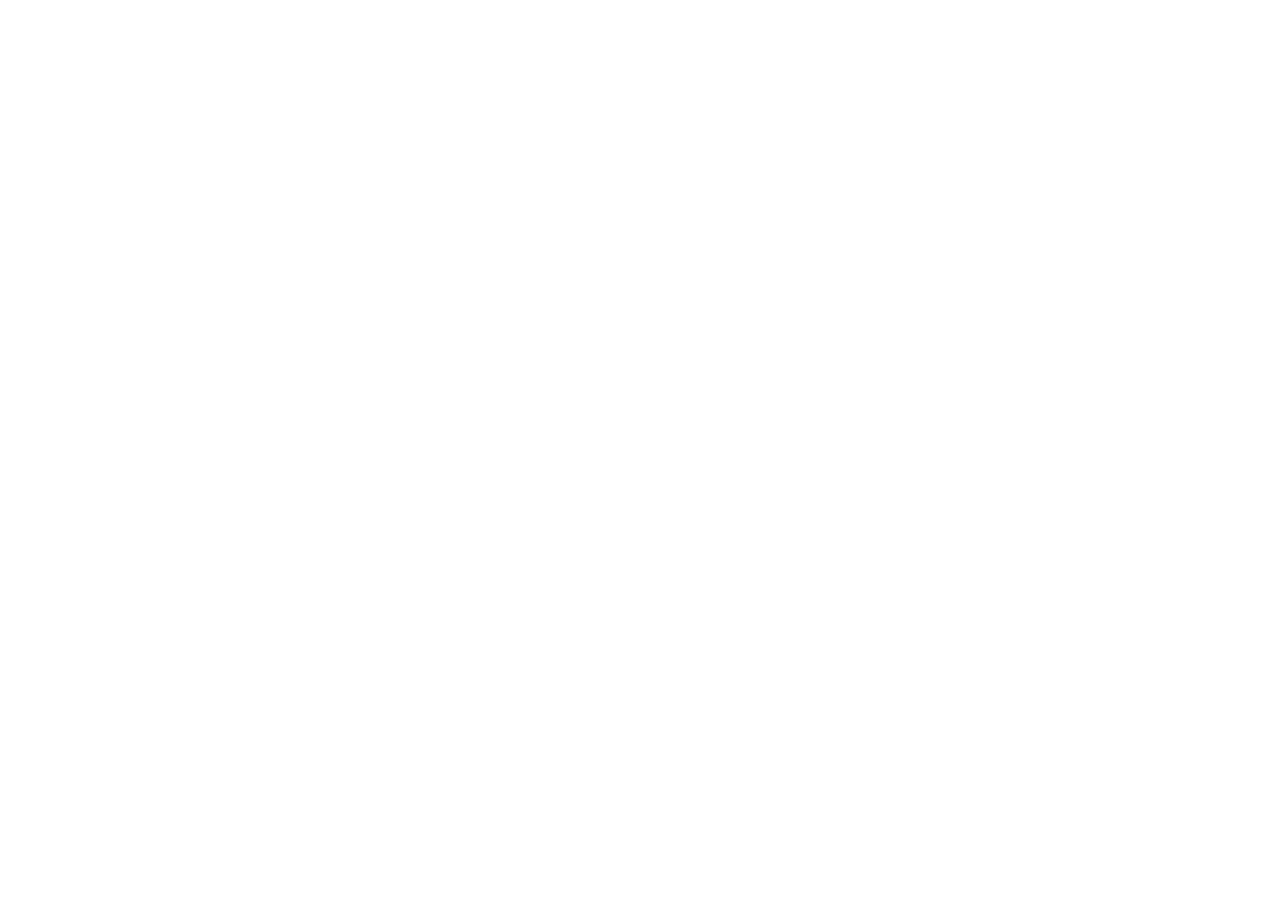
==== index.html @ d01e1910 "." ====
<!DOCTYPE html>
<html lang="pt-br">
<head>
    <meta charset="UTF-8">
    <meta http-equiv="X-UA-Compatible" content="IE=edge">
    <meta name="viewport" content="width=device-width, initial-scale=1.0">
    <link rel="shortcut icon" href="favicon.ico" type="image/x-icon">
    <title>Projetos Redes Sociais</title>
</head>
<body>
    
</body>
</html>
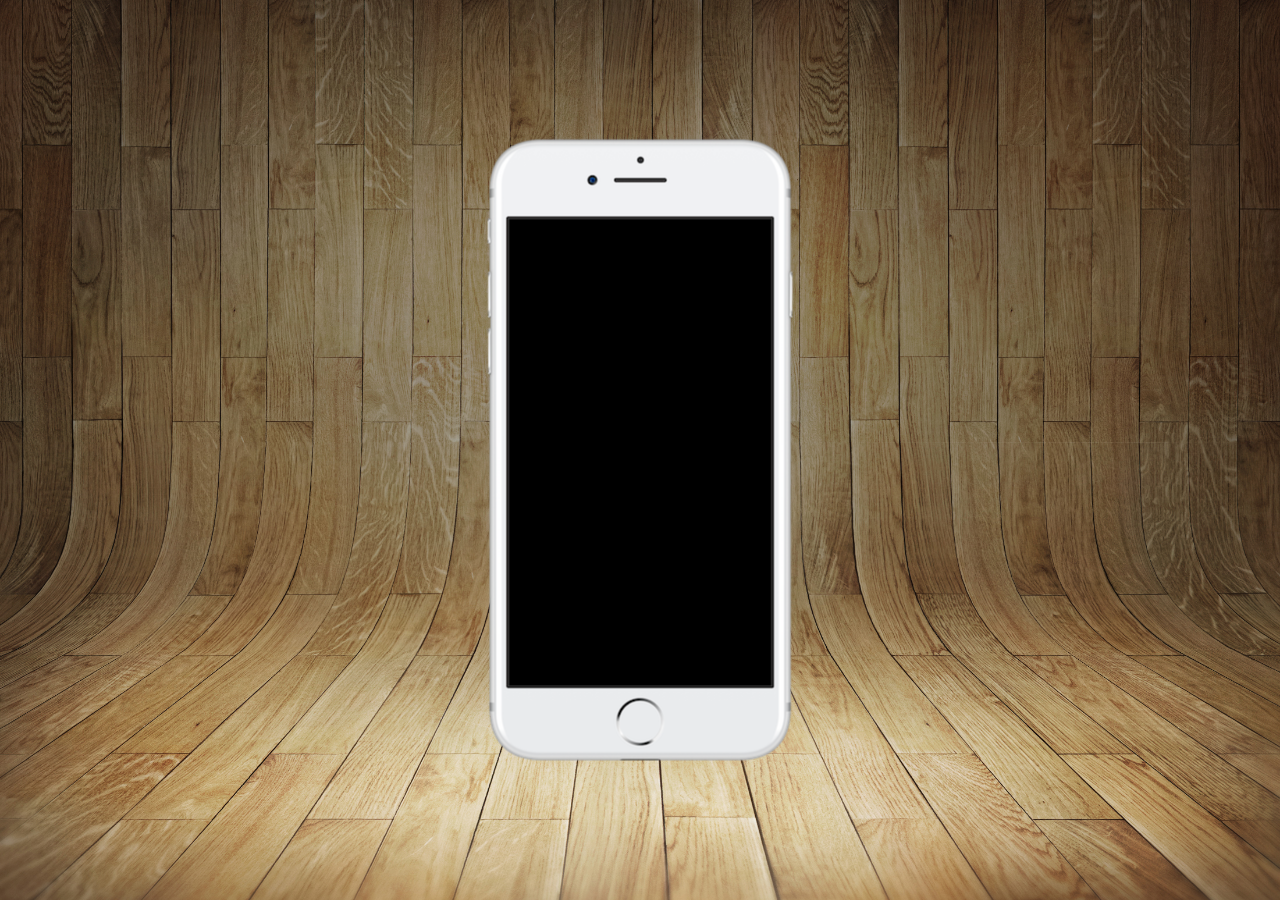
==== commit a0830010: "." ====
--- a/index.html
+++ b/index.html
@@ -5,9 +5,17 @@
     <meta http-equiv="X-UA-Compatible" content="IE=edge">
     <meta name="viewport" content="width=device-width, initial-scale=1.0">
     <link rel="shortcut icon" href="favicon.ico" type="image/x-icon">
+    <link rel="stylesheet" href="estilos/style.css">
     <title>Projetos Redes Sociais</title>
 </head>
 <body>
-    
+    <main>
+        <section id="telefone">
+
+        </section>
+        <section id="redes-sociais">
+
+        </section>
+    </main>
 </body>
 </html>--- a/estilos/style.css
+++ b/estilos/style.css
@@ -0,0 +1,35 @@
+@charset "UTF-8";
+
+* {
+    margin: 0px;
+    padding: 0px;
+    font-family: Arial, Helvetica, sans-serif;
+}
+
+html, body {
+    height: 100vh;
+    width: 100vw;
+    background-color: black;
+}
+
+body{
+    background: url('../imagens/fundo-madeira.jpg') no-repeat top center;
+    background-size: cover;
+    background-attachment: fixed;
+}
+
+main {
+    position: relative;
+    height: 100vh;
+}
+
+section#telefone {
+    position: absolute;
+    top: 50%;
+    left: 50%;
+    transform: translate(-50%, -50%);
+
+    height: 627px;
+    width: 311px;
+    background: url('../imagens/frame-iphone.png') no-repeat;
+}
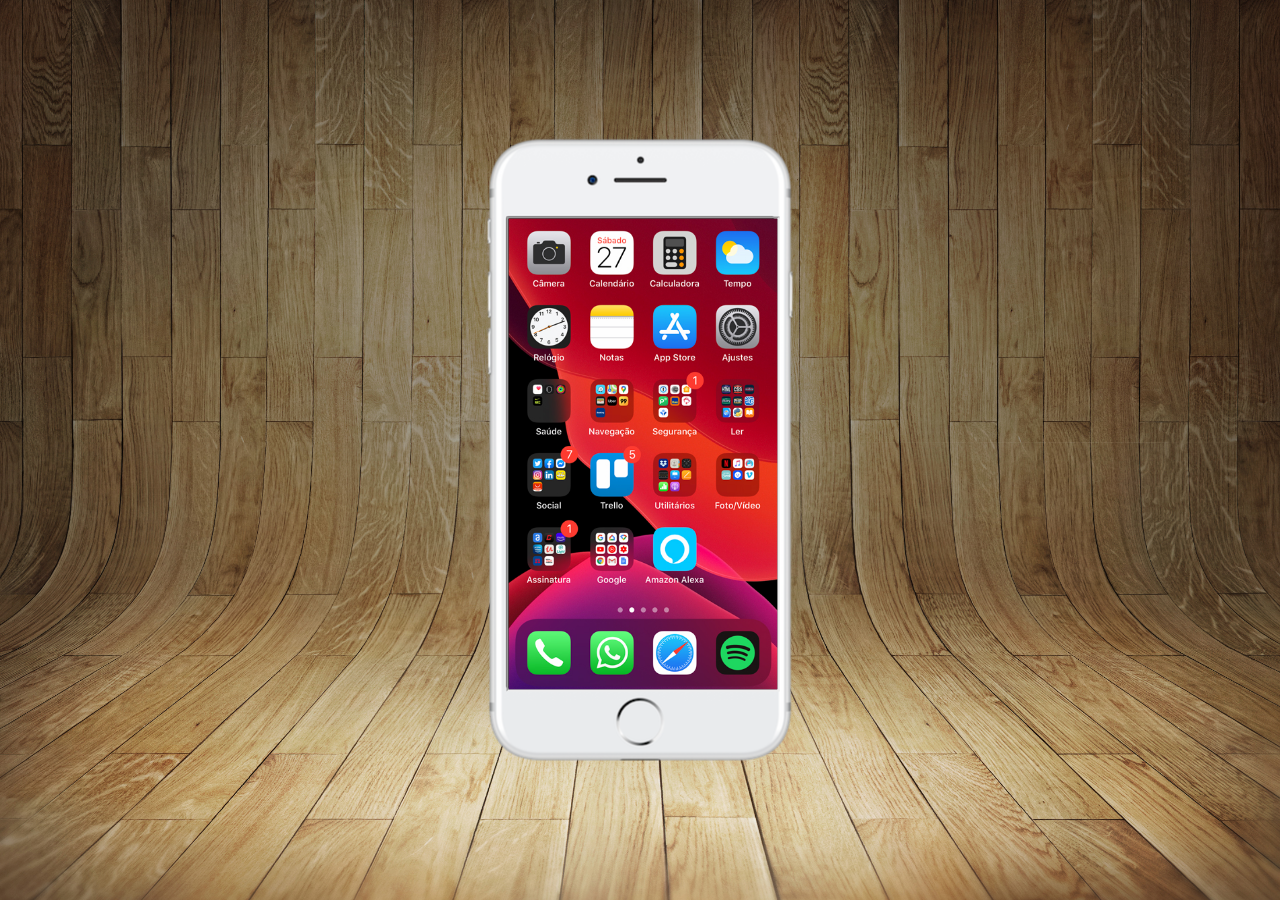
==== commit 8252f20c: "," ====
--- a/index.html
+++ b/index.html
@@ -11,7 +11,7 @@
 <body>
     <main>
         <section id="telefone">
-
+            <iframe src="home.html" name="tela" id="tela" frameboard="0"></iframe>
         </section>
         <section id="redes-sociais">
 
--- a/estilos/style.css
+++ b/estilos/style.css
@@ -33,3 +33,11 @@
     width: 311px;
     background: url('../imagens/frame-iphone.png') no-repeat;
 }
+
+iframe#tela {
+    position: relative;
+    top: 80px;
+    left: 22px;
+    width: 269px;
+    height: 471px;
+}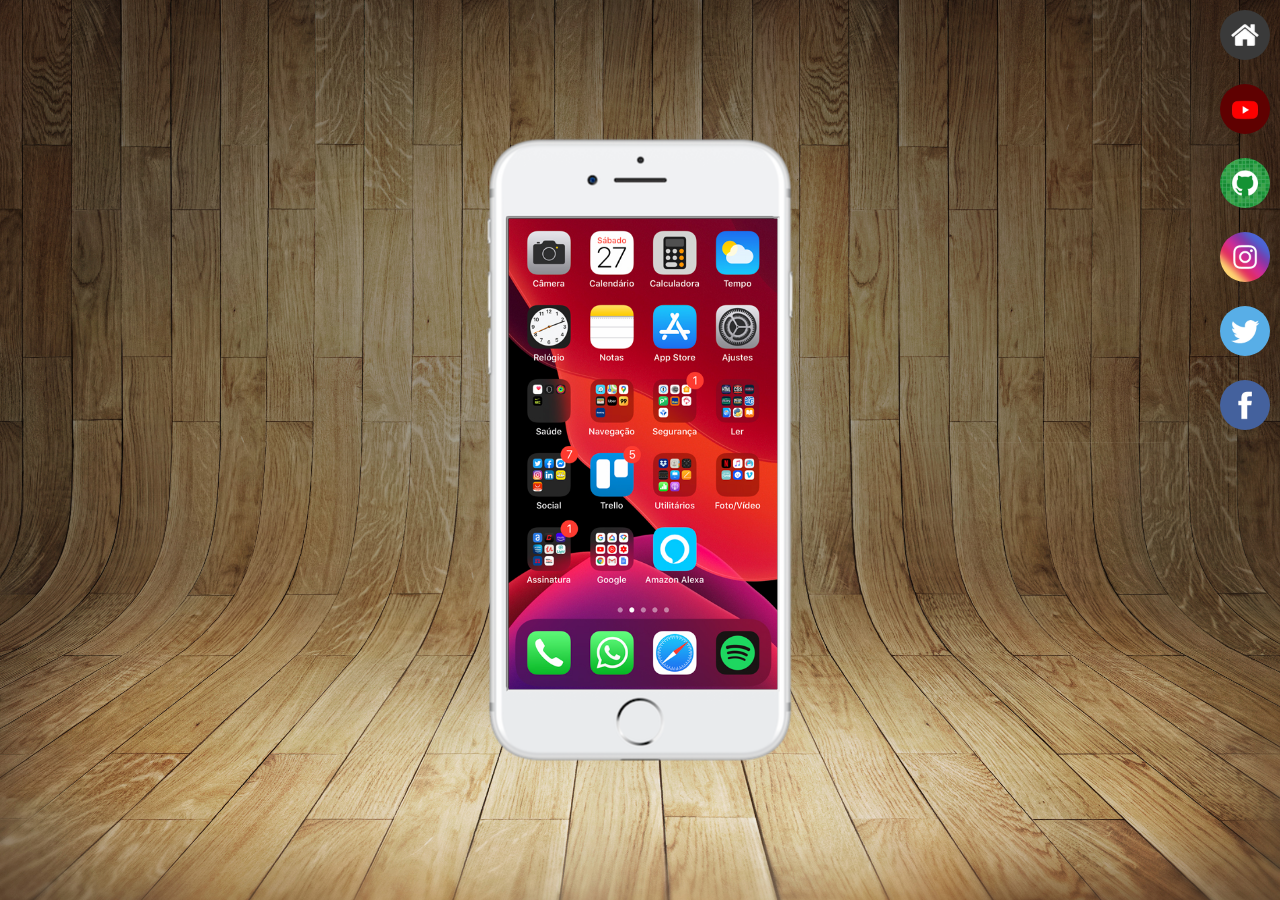
==== commit 5db39611: "." ====
--- a/index.html
+++ b/index.html
@@ -11,10 +11,17 @@
 <body>
     <main>
         <section id="telefone">
-            <iframe src="home.html" name="tela" id="tela" frameboard="0"></iframe>
+            <iframe src="home.html" name="tela" id="tela" frameboard="0">
+                Seu navegador não é compatível com isso.
+            </iframe>
         </section>
         <section id="redes-sociais">
-
+            <a href="#" target="tela"><img src="imagens/logo-home.jpg" alt="Home"></a><br>
+            <a href="#" target="tela"><img src="imagens/logo-youtube.jpg" alt="YouTube"></a><br>
+            <a href="#" target="tela"><img src="imagens/logo-github.jpg" alt="GitHub"></a><br>
+            <a href="#" target="tela"><img src="imagens/logo-instagram.jpg" alt="Instagram"></a><br>
+            <a href="#" target="tela"><img src="imagens/logo-twitter.jpg" alt="Twitter"></a><br>
+            <a href="#" target="tela"><img src="imagens/logo-facebook.jpg" alt="Facebook"></a><br>
         </section>
     </main>
 </body>
--- a/estilos/style.css
+++ b/estilos/style.css
@@ -40,4 +40,23 @@
     left: 22px;
     width: 269px;
     height: 471px;
+}
+
+section#redes-sociais {
+    text-align: right;
+}
+
+section#redes-sociais img {
+    width: 50px;
+    margin: 10px;
+    border-radius: 50%;
+    box-shadow: 2px 2px 5px black rgb(0, 0, 0, 0.400);
+    box-sizing: border-box;
+}
+
+section#redes-sociais img:hover {
+    border: 2px solid rgba(255, 255, 255, 0.637);
+    transform: translate( -3px, -3px);
+    box-shadow: 5px 5px 10px rgba(0, 0, 0, 0.623);
+    transition: transform .3s, border 1s;
 }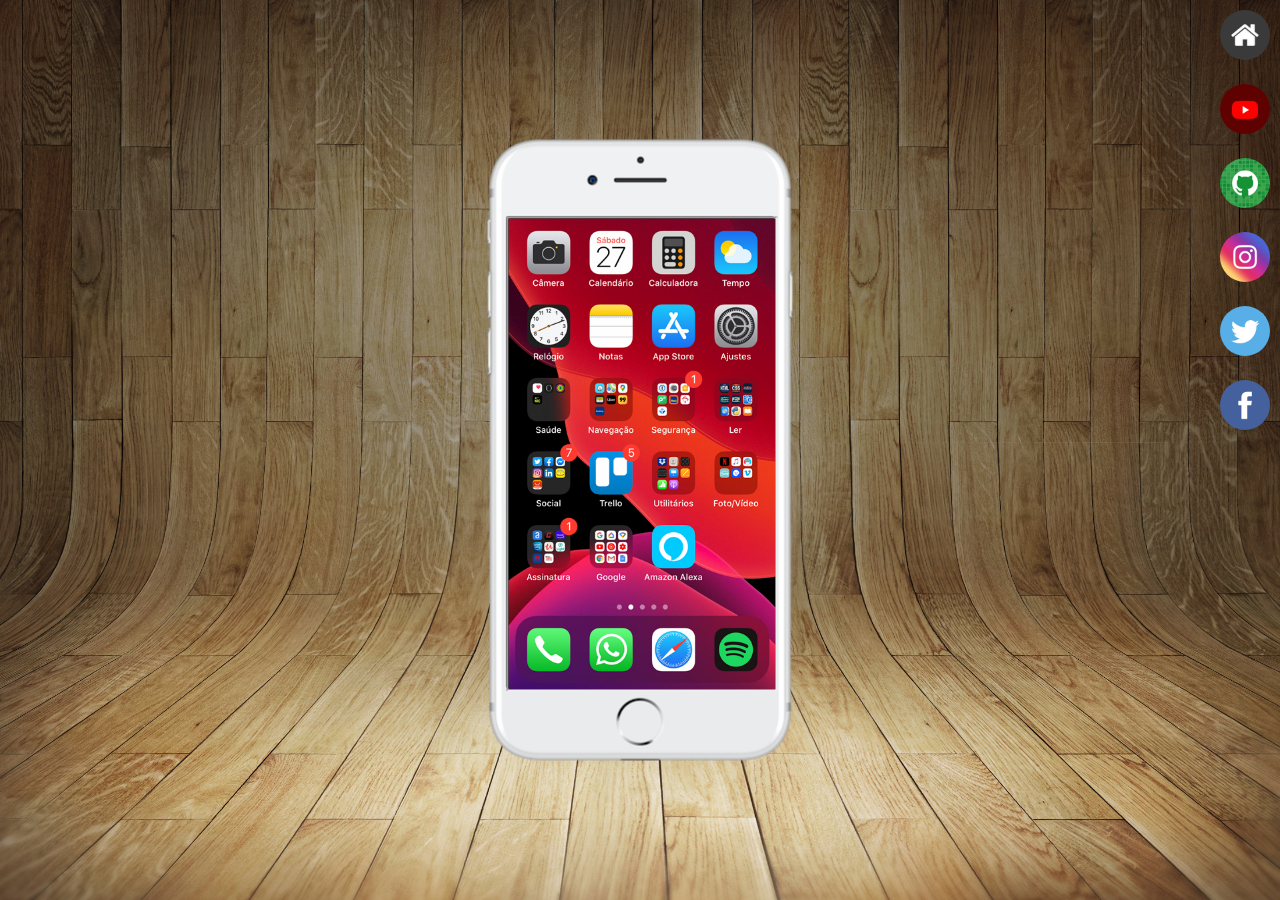
==== commit e041d539: "." ====
--- a/index.html
+++ b/index.html
@@ -17,11 +17,11 @@
         </section>
         <section id="redes-sociais">
             <a href="#" target="tela"><img src="imagens/logo-home.jpg" alt="Home"></a><br>
-            <a href="#" target="tela"><img src="imagens/logo-youtube.jpg" alt="YouTube"></a><br>
-            <a href="#" target="tela"><img src="imagens/logo-github.jpg" alt="GitHub"></a><br>
-            <a href="#" target="tela"><img src="imagens/logo-instagram.jpg" alt="Instagram"></a><br>
-            <a href="#" target="tela"><img src="imagens/logo-twitter.jpg" alt="Twitter"></a><br>
-            <a href="#" target="tela"><img src="imagens/logo-facebook.jpg" alt="Facebook"></a><br>
+            <a href="youtube.html" target="tela"><img src="imagens/logo-youtube.jpg" alt="YouTube"></a><br>
+            <a href="github.html" target="tela"><img src="imagens/logo-github.jpg" alt="GitHub"></a><br>
+            <a href="instagram.html" target="tela"><img src="imagens/logo-instagram.jpg" alt="Instagram"></a><br>
+            <a href="twitter.html" target="tela"><img src="imagens/logo-twitter.jpg" alt="Twitter"></a><br>
+            <a href="facebook.html" target="tela"><img src="imagens/logo-facebook.jpg" alt="Facebook"></a><br>
         </section>
     </main>
 </body>
--- a/estilos/style.css
+++ b/estilos/style.css
@@ -38,7 +38,7 @@
     position: relative;
     top: 80px;
     left: 22px;
-    width: 269px;
+    width: 267px;
     height: 471px;
 }
 
